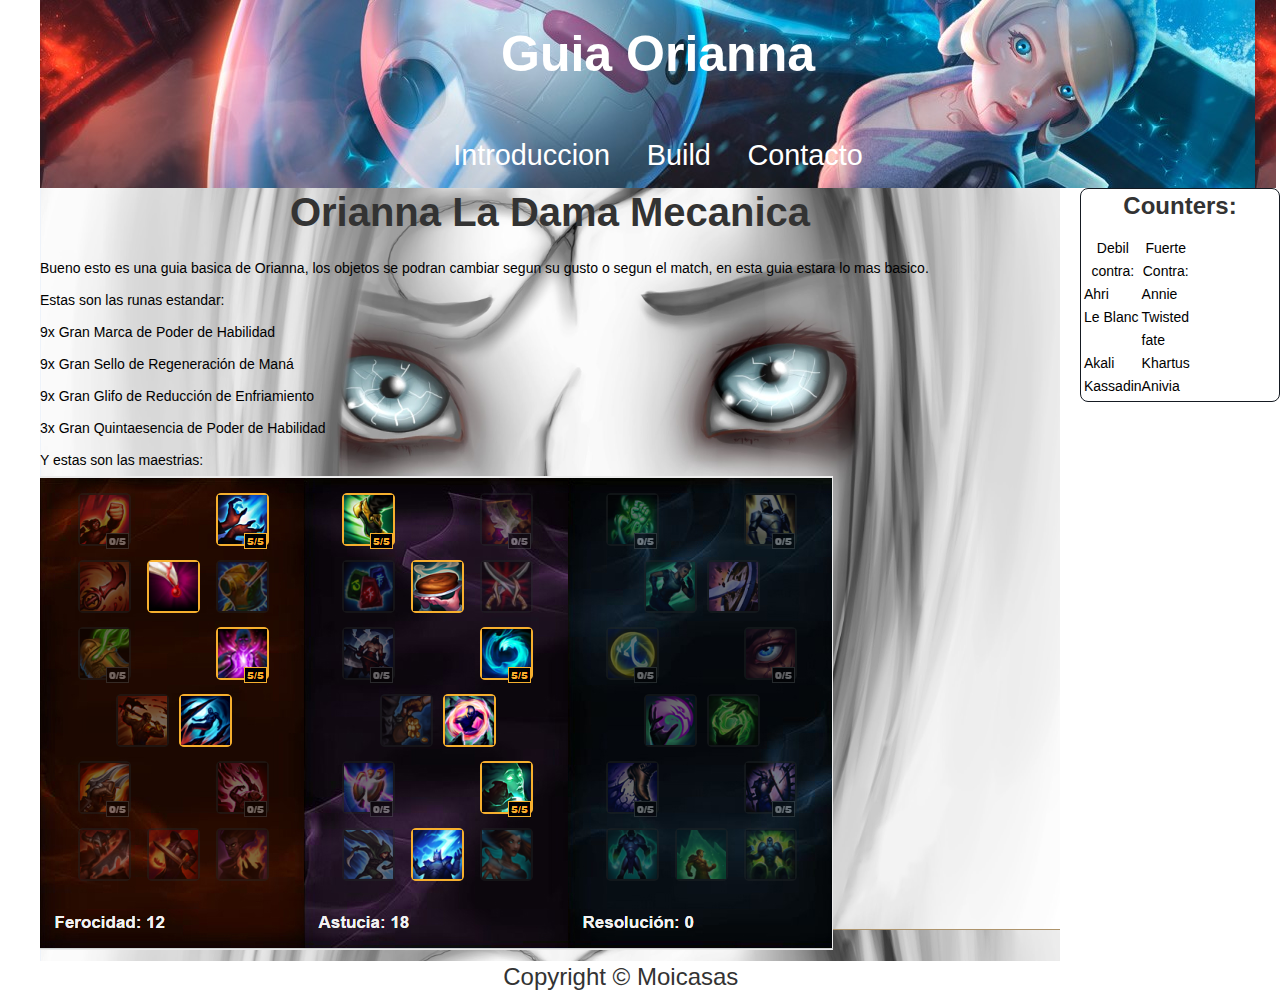
==== Pagina web LOL/Index.html @ 3cf15c08 "Rename Pag1.html to Index.html" ====
<!DOCTYPE html>
<html xmlns="http://www.w3.org/1999/xhtml" xml:lang="es" lang="es">
    <head>
        <meta charset="utf-8" />
        <title>Guia Orianna</title>
        <link rel="stylesheet" type="text/css" href="reset.css">
        <link rel="stylesheet" type="text/css" href="style.css">
    </head>
    <body>

        <div id="container">

        <!-- header --> 
            <header id="header">
                <h1 id="title">Guia Orianna</h1>
            </header>


            <!-- Navigation --> 
                <nav id="menu" class="clearfix">
                    <ul>
                        <li><a href="Pag1.html">Introduccion</a></li>
                        <li><a href="Pag2.html">Build</a></li>
                        <li><a href="Pag3.html">Contacto</a></li>
                    </ul>
                </nav> 
    
        <!-- Main Content area -->
            <section id="content">
                <h2>Orianna La Dama Mecanica</h2>
                
                    <p>Bueno esto es una guia basica de Orianna, los objetos
                    se podran cambiar segun su gusto o segun el match, en esta
                    guia estara lo mas basico.</p>
                    
                    <p>Estas son las runas estandar:</p>
                    <p>9x Gran Marca de Poder de Habilidad</p>
                    <p>9x Gran Sello de Regeneración de Maná</p>
                    <p>9x Gran Glifo de Reducción de Enfriamiento</p>
                    <p>3x Gran Quintaesencia de Poder de Habilidad</p>
					<p>Y estas son las maestrias: </p>
					<img src= "maestrias.jpg">
            </section>
        </div>
        <aside  id="sidebar">
            <h3>Counters:</h3>

                <table style="width:30%">
                    <tr>
                        <th>Debil contra:</th>
                        <th>Fuerte Contra:</th>
                    </tr>
                    <tr>
                        <td>Ahri</td>
                        <td>Annie</td>
                    </tr>
                    <tr>
                        <td>Le Blanc</td>
                        <td>Twisted fate</td>
                    </tr>
                    <tr>
                        <td>Akali</td>
                        <td>Khartus</td>
                    </tr>
                    <tr>
                        <td>Kassadin</td>
                        <td>Anivia</td>
                    </tr>
                </table>
        </aside>
    </body>       

    <!-- Navigation -->
    <footer id="footer" class="clearfix">
        Copyright &copy Moicasas
    </footer>

</html>
---- Pagina web LOL/style.css ----
/* General Styles
--------------------------------------------- */

body {
    margin: 0;
    padding: 0;
}



/* Imports
--------------------------------------------- */

@import url(http://fonts.googleapis.com/css?family=Roboto+Slab);
@import url(http://fonts.googleapis.com/css?family=Open+Sans);



/* Helper Classes
--------------------------------------------- */

.clearfix {
    display: block;
    clear: both;
}


/* Typography
--------------------------------------------- */

body {
    font-size:24px;
    line-height: 32px;
    color: #333;
    word-wrap:break-word !important;
    font-family: 'Open Sans', sans-serif;
}

p {
    padding: 0;
}


/* Links
--------------------------------------------- */

a {
    text-decoration: none;
    color: #FF5722
}

a:hover {
    text-decoration: underline; 
    color: #E64A19;
}



/* Headings
--------------------------------------------- */

h1,
h2,
h3,
h4,
h5,
h6 {
    color: #333;
    font-family: "Roboto Slab", sans-serif;
    font-weight: 700;
    line-height: 1.2;
    margin: 0 0 16px;
}

h1 {
    font-size: 40px;
}

h2 {
    text-align: center;
    font-size: 40px;
}

h3 {
	text-align:center;
    font-size: 24px;
}

h4 {
    font-size: 20px;
}

h5 {
    font-size: 18px;
}

h6 {
    font-size: 16px;
}



/* Sections
--------------------------------------------- */

#container{
    margin: 0 auto;
    max-width: 1200px;
}




/* Header
--------------------------------------------- */

header {
    width: 99%;
    padding: 2%;
    background-image: url(Orianna.jpg);
}

header #title {
    font-size: 50px;
    color: #fff;
	text-align:center;
}



/* Navigation
--------------------------------------------- */

nav {
    width: 100%;
    background-image: url(Orianna1.jpg);
    padding: 0 1.5% 0 1.5%;
	text-align:center;
}

nav ul li {
    display: inline-block;
    padding: 15px;
}

nav ul li a {
    text-decoration: none;
    color: #ffffff;
    font-size: 1.2em;
}

nav ul li a:hover {
    color: #000000;
    text-decoration: underline;
}

/* Content
--------------------------------------------- */

#content {
	color: #000000;
	float: left;
    width: 85%;
    background-image: url(Ori.jpg);
    padding: 0;
	font-size: 14px;
}


/* Sidebar
--------------------------------------------- */

aside { 
	width: 15%;
	float:right;
    border-radius: 8px;
    background-color: #FFF;
    border: 1px solid #151a22;
    padding: 3px;
    font-size: 14px;
    line-height: 23px;
	color:#000000;
}



/* Footer
--------------------------------------------- */

footer{
    width: 97%;
    padding: 3;
    background-image:url (oripartebaja.jpg);
    text-align: center;
}



/* Media Queries
--------------------------------------------- */

@media all and (max-width : 768px) {

header {
        text-align: center;
    }

nav {
        text-align: center;
    }

#content {
		float:left;
        width: 94%;
        padding: 3%;    
    }

#sidebar {
		float:right;
        width: 94%;
        padding: 3%;
        border-top: 3px solid #E64A19;
    }

}
/* Secciones
--------------------------------------------- */

name
/*
@media all and (max-width : 330px) {

    nav ul li {
        display:block;
        width: 94%;
    }

}
*/
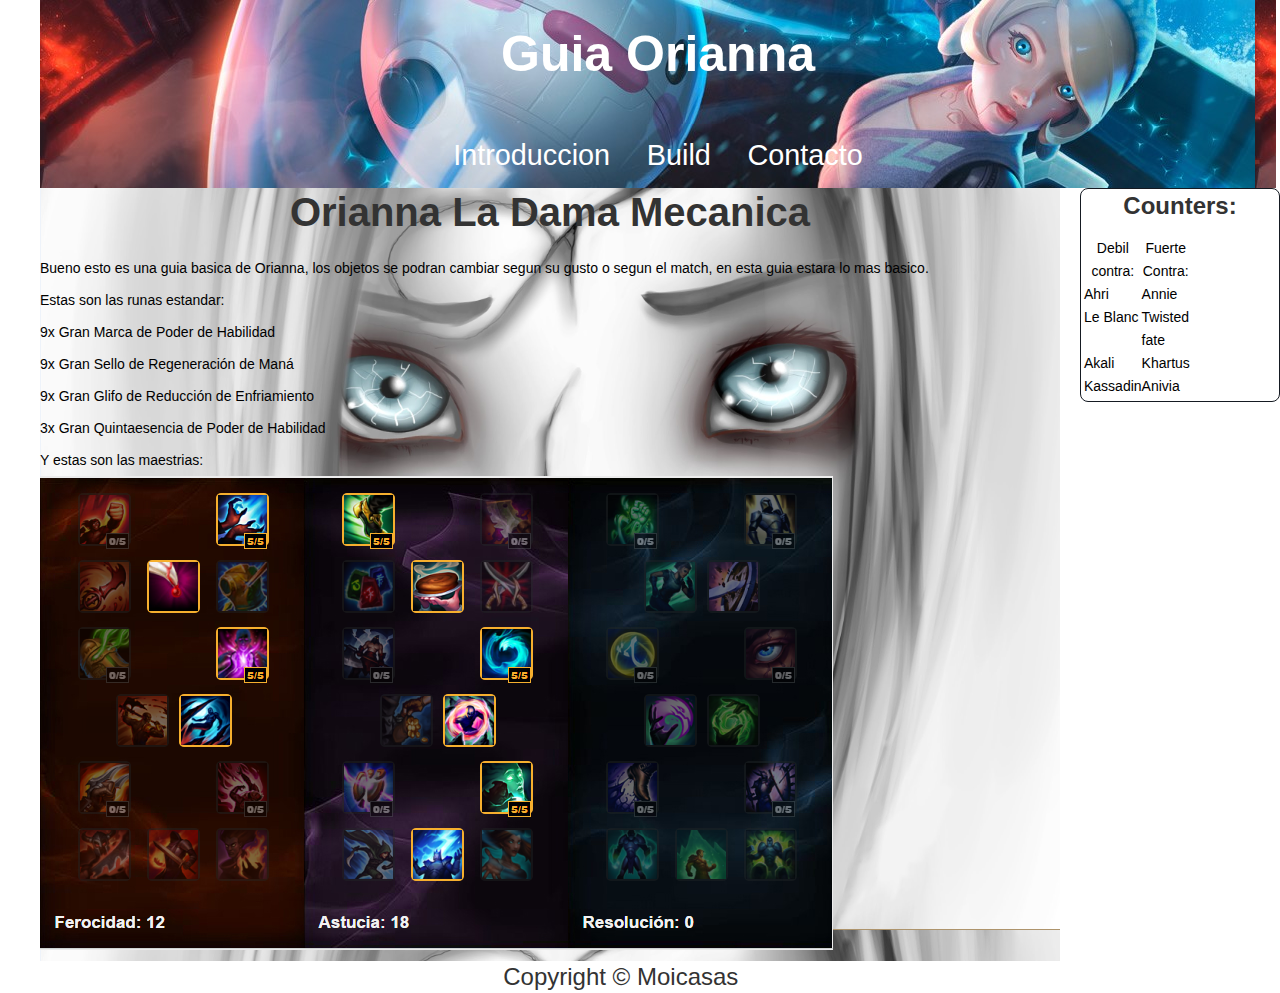
==== commit cc6582ea: "Update Index.html" ====
--- a/Pagina web LOL/Index.html
+++ b/Pagina web LOL/Index.html
@@ -19,7 +19,7 @@
             <!-- Navigation --> 
                 <nav id="menu" class="clearfix">
                     <ul>
-                        <li><a href="Pag1.html">Introduccion</a></li>
+                        <li><a href="Index.html">Introduccion</a></li>
                         <li><a href="Pag2.html">Build</a></li>
                         <li><a href="Pag3.html">Contacto</a></li>
                     </ul>
